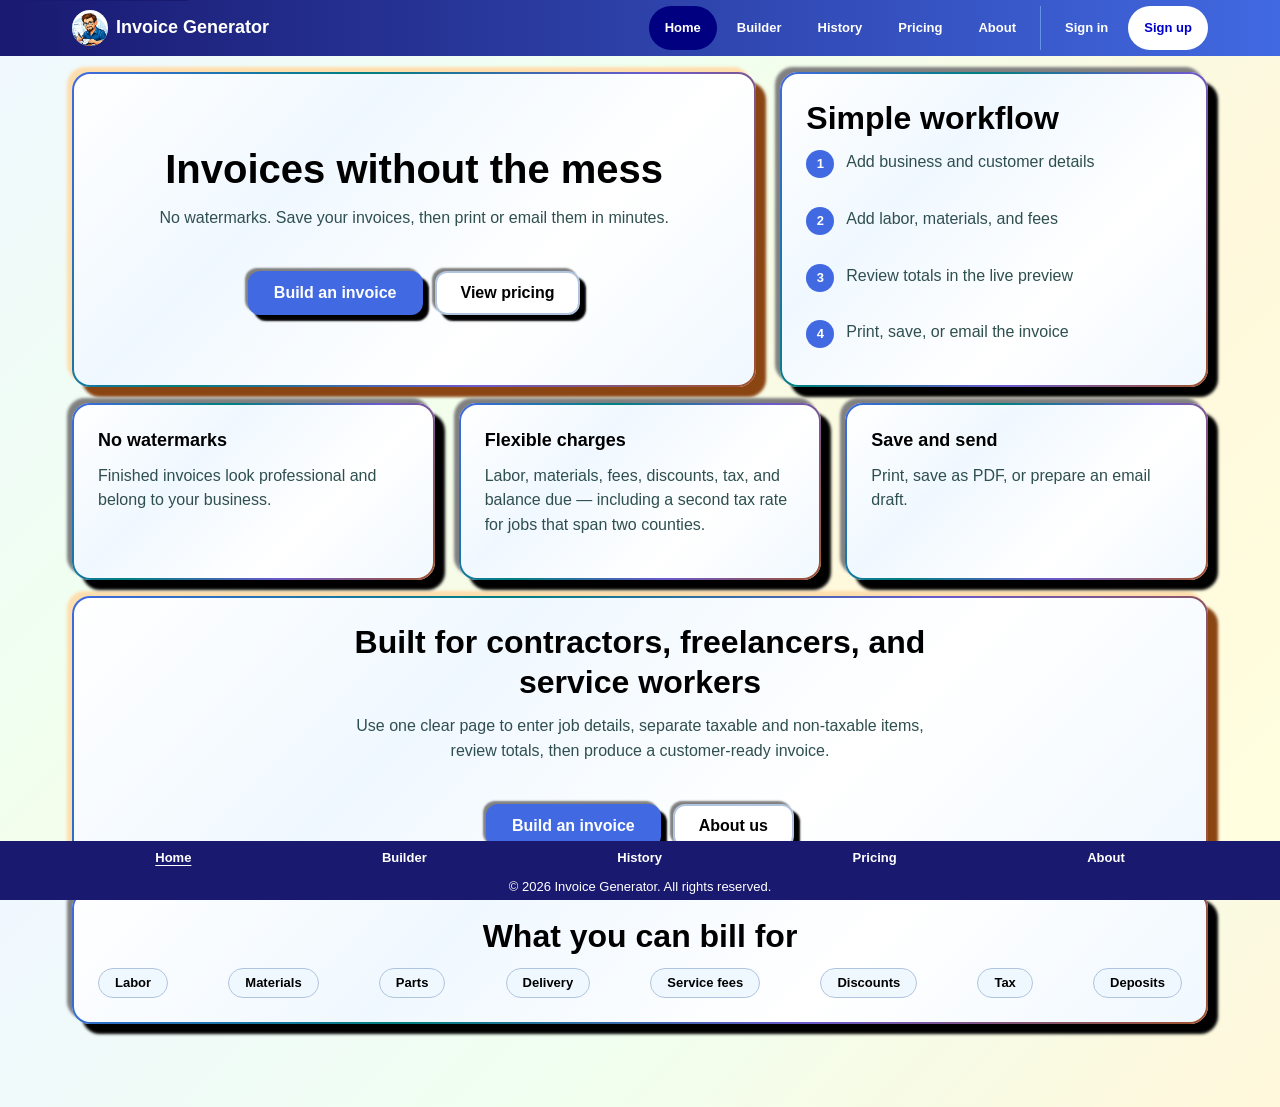
==== index.html @ 306b3587 "Initial project upload" ====
<!DOCTYPE html>
<html lang="en">
<head>
  <meta charset="UTF-8">
  <meta name="viewport" content="width=device-width, initial-scale=1.0">
  <link rel="icon" type="image/png" sizes="32x32" href="assets/favicon-32.png">
  <link rel="apple-touch-icon" sizes="180x180" href="assets/favicon-180.png">
  <title>Invoice Generator | Invoices without the mess</title>
  <meta name="description" content="Create professional invoices for labor, materials, and fees in minutes, then print, save, or email them with no watermarks.">
  <link rel="stylesheet" href="styles/variables.css">
  <link rel="stylesheet" href="styles/base.css">
  <link rel="stylesheet" href="styles/layout.css">
  <link rel="stylesheet" href="styles/components.css">
  <link rel="stylesheet" href="styles/home.css">
  <link rel="stylesheet" href="styles/print.css" media="print">
</head>
<body>
  <a class="skip-link" href="#main-content">Skip to main content</a>

  <header class="site-header">
    <div class="site-header__bar">
      <a class="site-header__brand" href="index.html"><img src="assets/logo-icon.png" alt="" class="site-header__brand-icon">Invoice Generator</a>
      <button type="button" class="nav-toggle" aria-expanded="false" aria-controls="primary-navigation">
        <span class="visually-hidden">Menu</span>
        <span class="nav-toggle__icon" aria-hidden="true"></span>
      </button>
      <nav class="primary-nav" id="primary-navigation" aria-label="Primary">
        <ul class="primary-nav__list">
          <li><a href="index.html" aria-current="page">Home</a></li>
          <li><a href="builder.html">Builder</a></li>
          <li><a href="history.html">History</a></li>
          <li><a href="pricing.html">Pricing</a></li>
          <li><a href="about.html">About</a></li>
          <li class="primary-nav__divider" aria-hidden="true"></li>
          <li><a href="sign-in.html">Sign in</a></li>
          <li><a href="sign-up.html" class="primary-nav__signup">Sign up</a></li>
        </ul>
      </nav>
    </div>
  </header>

  <main class="page-main" id="main-content">
    <div class="container">

      <section class="page-section">
        <div class="hero">
          <div class="card card--accent hero__primary">
            <h1>Invoices without the mess</h1>
            <p>No watermarks. Save your invoices, then print or email them in minutes.</p>
            <div class="hero__actions">
              <a class="button button--primary" href="builder.html">Build an invoice</a>
              <a class="button button--secondary" href="pricing.html">View pricing</a>
            </div>
          </div>

          <div class="card">
            <h2>Simple workflow</h2>
            <ol class="workflow-list">
              <li class="workflow-list__item">
                <span class="workflow-list__number" aria-hidden="true">1</span>
                <p>Add business and customer details</p>
              </li>
              <li class="workflow-list__item">
                <span class="workflow-list__number" aria-hidden="true">2</span>
                <p>Add labor, materials, and fees</p>
              </li>
              <li class="workflow-list__item">
                <span class="workflow-list__number" aria-hidden="true">3</span>
                <p>Review totals in the live preview</p>
              </li>
              <li class="workflow-list__item">
                <span class="workflow-list__number" aria-hidden="true">4</span>
                <p>Print, save, or email the invoice</p>
              </li>
            </ol>
          </div>
        </div>
      </section>

      <section class="page-section" aria-labelledby="features-heading">
        <h2 class="visually-hidden" id="features-heading">Why use Invoice Generator</h2>
        <div class="grid grid--3">
          <div class="card">
            <h3>No watermarks</h3>
            <p>Finished invoices look professional and belong to your business.</p>
          </div>
          <div class="card">
            <h3>Flexible charges</h3>
            <p>Labor, materials, fees, discounts, tax, and balance due &mdash; including a second tax rate for jobs that span two counties.</p>
          </div>
          <div class="card">
            <h3>Save and send</h3>
            <p>Print, save as PDF, or prepare an email draft.</p>
          </div>
        </div>
      </section>

      <section class="page-section" aria-labelledby="cta-heading">
        <div class="card card--accent cta-banner">
          <div class="cta-banner__text">
            <h2 id="cta-heading">Built for contractors, freelancers, and service workers</h2>
            <p>Use one clear page to enter job details, separate taxable and non-taxable items, review totals, then produce a customer-ready invoice.</p>
          </div>
          <div class="cta-banner__actions">
            <a class="button button--primary" href="builder.html">Build an invoice</a>
            <a class="button button--secondary" href="about.html">About us</a>
          </div>
        </div>
      </section>

      <section class="page-section" aria-labelledby="billfor-heading">
        <div class="card">
          <h2 id="billfor-heading" class="u-text-center">What you can bill for</h2>
          <ul class="chip-list chip-list--spread">
            <li class="chip">Labor</li>
            <li class="chip">Materials</li>
            <li class="chip">Parts</li>
            <li class="chip">Delivery</li>
            <li class="chip">Service fees</li>
            <li class="chip">Discounts</li>
            <li class="chip">Tax</li>
            <li class="chip">Deposits</li>
          </ul>
        </div>
      </section>

    </div>
  </main>

  <footer class="site-footer">
    <nav class="site-footer__nav" aria-label="Footer">
      <ul class="site-footer__list">
        <li><a href="index.html" aria-current="page">Home</a></li>
        <li><a href="builder.html">Builder</a></li>
        <li><a href="history.html">History</a></li>
        <li><a href="pricing.html">Pricing</a></li>
        <li><a href="about.html">About</a></li>
      </ul>
    </nav>
    <p class="site-footer__copyright">&copy; 2026 Invoice Generator. All rights reserved.</p>
  </footer>

  <script src="scripts/common.js" defer></script>
</body>
</html>
---- styles/variables.css ----
/*
  Design tokens for the Invoice Generator site.
  Every color value below is a CSS named color on purpose, per project
  requirements. Nothing else in the CSS should hardcode a color directly;
  it should reach for one of these variables instead.
*/

:root {
  /* surfaces */
  --color-page-background: white;
  --gradient-page-background: linear-gradient(135deg, aliceblue, honeydew, cornsilk, lightyellow);
  --color-surface: white;
  --color-surface-tint: aliceblue;
  --color-surface-muted: whitesmoke;

  /* borders and dividers */
  --color-border: lightsteelblue;
  --color-border-strong: cornflowerblue;
  --color-divider: gainsboro;

  /* text */
  --color-text-heading: black;
  --color-text-body: darkslategray;
  --color-text-muted: dimgray;
  --color-text-on-dark: white;
  --color-text-link: mediumblue;

  /* brand */
  --color-brand-primary: royalblue;
  --color-brand-primary-strong: mediumblue;
  --color-brand-primary-dark: navy;
  --color-brand-primary-darkest: midnightblue;

  /* accents, one per feature area so meaning stays consistent site-wide */
  --color-accent-teal: teal;
  --color-accent-green: seagreen;
  --color-accent-purple: slateblue;

  /* status */
  --color-success-background: honeydew;
  --color-success-text: darkgreen;
  --color-danger: crimson;
  --color-danger-background: seashell;

  /* chrome */
  --color-nav-gradient-start: midnightblue;
  --color-nav-gradient-end: royalblue;
  --color-footer-background: midnightblue;

  /* accessibility */
  --color-focus-ring: orangered;

  /* elevation: two-tone offset shadows (light top-left, dark bottom-right)
     used as this site's signature card treatment, scaled by importance.
     Neutral is the default; blue marks the invoice document specifically,
     orange marks calls to action, so the color itself carries meaning
     instead of every shadow being identical. */
  --color-shadow-light: grey;
  --color-shadow-dark: black;
  --color-shadow-blue-light: powderblue;
  --color-shadow-blue-dark: navy;
  --color-shadow-orange-light: navajowhite;
  --color-shadow-orange-dark: saddlebrown;

  --shadow-subtle: -3px -3px 2px var(--color-shadow-light), 6px 6px 2px var(--color-shadow-dark);
  --shadow-card: -5px -5px 3px var(--color-shadow-light), 10px 10px 3px var(--color-shadow-dark);
  --shadow-lifted: -6px -6px 4px var(--color-shadow-light), 14px 14px 4px var(--color-shadow-dark);
  --shadow-pressed: -1px -1px 1px var(--color-shadow-light), 2px 2px 1px var(--color-shadow-dark);

  --shadow-card-blue: -5px -5px 3px var(--color-shadow-blue-light), 10px 10px 3px var(--color-shadow-blue-dark);
  --shadow-lifted-blue: -6px -6px 4px var(--color-shadow-blue-light), 14px 14px 4px var(--color-shadow-blue-dark);
  --shadow-card-orange: -5px -5px 3px var(--color-shadow-orange-light), 10px 10px 3px var(--color-shadow-orange-dark);
  --shadow-lifted-orange: -6px -6px 4px var(--color-shadow-orange-light), 14px 14px 4px var(--color-shadow-orange-dark);

  --color-border-accent-green: seagreen;

  /* shared 4-color brand gradient, used for every card's border and
     background wash so the whole site reads as one consistent palette
     instead of a different treatment per page. Reuses the same four
     accent colors already used elsewhere (brand blue, teal, purple,
     and the orange accent), not new ones. */
  --gradient-brand: linear-gradient(120deg, royalblue, teal, slateblue, sienna);
  --gradient-wash: linear-gradient(135deg, white, aliceblue, white, aliceblue);
  --gradient-muted: linear-gradient(120deg, silver, gainsboro, silver, darkgray);

  /* the one color every numbered circle/badge uses site-wide (workflow
     steps, roadmap steps), so "step 2" doesn't quietly mean something
     different depending on which page it's on */
  --color-step-badge: royalblue;

  /* type */
  --font-family-base: "Segoe UI", Roboto, Helvetica, Arial, sans-serif;
  --font-family-serif: Cambria, "Times New Roman", Georgia, Times, serif;
  --font-size-small: 0.8125rem;
  --font-size-base: 1rem;
  --font-size-medium: 1.125rem;
  --font-size-large: 1.5rem;
  --font-size-xlarge: 2rem;
  --font-size-display: 2.5rem;
  --line-height-base: 1.55;
  --line-height-tight: 1.25;

  /* spacing scale, used instead of one-off pixel values */
  --space-2xs: 0.25rem;
  --space-xs: 0.5rem;
  --space-sm: 0.75rem;
  --space-md: 1rem;
  --space-lg: 1.5rem;
  --space-xl: 2rem;
  --space-2xl: 3rem;

  /* shape */
  --radius-small: 0.5rem;
  --radius-medium: 0.75rem;
  --radius-large: 1.125rem;
  --radius-pill: 999px;

  /* layout */
  --content-max-width: 74rem;
  --header-height: 3.5rem;
}
---- styles/base.css ----
*,
*::before,
*::after {
  box-sizing: border-box;
}

html {
  -webkit-text-size-adjust: 100%;
  scroll-behavior: smooth;
}

@media (prefers-reduced-motion: reduce) {
  html {
    scroll-behavior: auto;
  }

  *,
  *::before,
  *::after {
    animation-duration: 0.01ms !important;
    animation-iteration-count: 1 !important;
    transition-duration: 0.01ms !important;
    scroll-behavior: auto !important;
  }
}

html {
  height: 100%;
}

body {
  margin: 0;
  min-height: 100vh;
  display: flex;
  flex-direction: column;
  background-color: var(--color-page-background);
  background-image: var(--gradient-page-background);
  color: var(--color-text-body);
  font-family: var(--font-family-base);
  font-size: var(--font-size-base);
  line-height: var(--line-height-base);
}

h1,
h2,
h3,
h4 {
  color: var(--color-text-heading);
  line-height: var(--line-height-tight);
  margin: 0 0 var(--space-sm);
}

h1 {
  font-size: var(--font-size-display);
}

h2 {
  font-size: var(--font-size-xlarge);
}

h3 {
  font-size: var(--font-size-medium);
}

p {
  margin: 0 0 var(--space-md);
}

ul,
ol {
  margin: 0;
  padding: 0;
}

img {
  max-width: 100%;
  display: block;
}

a {
  color: var(--color-text-link);
}

a:not([class]) {
  text-decoration-thickness: 0.08em;
  text-underline-offset: 0.15em;
}

button {
  font-family: inherit;
}

table {
  border-collapse: collapse;
  width: 100%;
}

/*
  One consistent focus style for every interactive element on the site.
  Nothing removes this without replacing it, since that is one of the
  fastest ways to fail an accessibility check.
*/
a:focus-visible,
button:focus-visible,
input:focus-visible,
select:focus-visible,
textarea:focus-visible,
[tabindex]:focus-visible {
  outline: 0.2rem solid var(--color-focus-ring);
  outline-offset: 0.2rem;
  border-radius: var(--radius-small);
}

.u-mt-md {
  margin-top: var(--space-md);
}

.u-text-center {
  text-align: center;
}

.visually-hidden {
  position: absolute;
  width: 1px;
  height: 1px;
  padding: 0;
  margin: -1px;
  overflow: hidden;
  clip: rect(0, 0, 0, 0);
  white-space: nowrap;
  border: 0;
}

.skip-link {
  position: absolute;
  left: var(--space-md);
  top: -3rem;
  background-color: var(--color-brand-primary-darkest);
  color: var(--color-text-on-dark);
  padding: var(--space-sm) var(--space-md);
  border-radius: var(--radius-small);
  z-index: 100;
  transition: top 0.15s ease-in-out;
}

.skip-link:focus {
  top: var(--space-md);
}
---- styles/layout.css ----
.container {
  width: 100%;
  max-width: var(--content-max-width);
  margin-left: auto;
  margin-right: auto;
  padding-inline: var(--space-lg);
}

/* header and primary navigation */

.site-header {
  background-image: linear-gradient(to right, var(--color-nav-gradient-start), var(--color-nav-gradient-end));
  color: var(--color-text-on-dark);
  flex-shrink: 0;
  position: sticky;
  top: 0;
  z-index: 50;
}

.site-header a:focus-visible,
.site-header button:focus-visible {
  outline-color: white;
}

.site-header__bar {
  max-width: var(--content-max-width);
  margin-left: auto;
  margin-right: auto;
  padding-inline: var(--space-lg);
  min-height: var(--header-height);
  display: flex;
  align-items: center;
  justify-content: space-between;
  gap: var(--space-md);
}

.site-header__brand {
  display: inline-flex;
  align-items: center;
  gap: var(--space-xs);
  color: var(--color-text-on-dark);
  font-weight: 700;
  font-size: var(--font-size-medium);
  text-decoration: none;
  white-space: nowrap;
}

.site-header__brand-icon {
  width: 2.25rem;
  height: 2.25rem;
  border-radius: 50%;
  flex-shrink: 0;
  background-color: var(--color-surface);
}

.nav-toggle {
  display: block;
  background: none;
  border: 0.125rem solid var(--color-text-on-dark);
  border-radius: var(--radius-small);
  width: 2.75rem;
  height: 2.75rem;
  padding: 0;
  cursor: pointer;
  position: relative;
}

.nav-toggle__icon,
.nav-toggle__icon::before,
.nav-toggle__icon::after {
  position: absolute;
  left: 50%;
  width: 1.4rem;
  height: 0.15rem;
  background-color: var(--color-text-on-dark);
  transform: translateX(-50%);
  transition: transform 0.15s ease-in-out, opacity 0.15s ease-in-out;
}

.nav-toggle__icon {
  top: 50%;
  transform: translate(-50%, -50%);
}

.nav-toggle__icon::before {
  content: "";
  top: -0.45rem;
}

.nav-toggle__icon::after {
  content: "";
  top: 0.45rem;
}

.nav-toggle[aria-expanded="true"] .nav-toggle__icon {
  background-color: transparent;
}

.nav-toggle[aria-expanded="true"] .nav-toggle__icon::before {
  top: 0;
  transform: rotate(45deg);
}

.nav-toggle[aria-expanded="true"] .nav-toggle__icon::after {
  top: 0;
  transform: rotate(-45deg);
}

/* mobile base state: the nav is a hidden panel toggled open by the
   hamburger button, and its links stack full-width for easy tapping */
.primary-nav {
  display: none;
  width: 100%;
  padding-bottom: var(--space-md);
}

.primary-nav.is-open {
  display: block;
}

.primary-nav__list {
  list-style: none;
  display: flex;
  flex-direction: column;
  gap: var(--space-2xs);
}

.primary-nav__list a {
  display: block;
  color: var(--color-text-on-dark);
  text-decoration: none;
  font-weight: 600;
  font-size: var(--font-size-small);
  padding: var(--space-sm) var(--space-md);
  border-radius: var(--radius-pill);
  transition: background-color 0.15s ease-in-out, filter 0.15s ease-in-out;
}

.primary-nav__list a:hover {
  background-color: var(--color-brand-primary-strong);
  filter: brightness(1.15);
}

.primary-nav__list a[aria-current="page"] {
  background-color: var(--color-brand-primary-dark);
}

.primary-nav__divider {
  display: none;
}

.primary-nav__signup {
  background-color: var(--color-surface);
  color: var(--color-brand-primary-strong) !important;
}

.primary-nav__signup:hover {
  background-color: var(--color-surface-muted) !important;
  filter: none !important;
}

.site-header__bar {
  flex-wrap: wrap;
}

/* desktop enhancement: the nav becomes a permanent horizontal bar and
   the hamburger button disappears, since there's room to show it all */
@media (min-width: 56rem) {
  .nav-toggle {
    display: none;
  }

  .primary-nav {
    display: block;
    width: auto;
    padding-bottom: 0;
  }

  .primary-nav__list {
    flex-direction: row;
    flex-wrap: wrap;
    gap: var(--space-2xs);
  }

  .primary-nav__list a {
    display: inline-block;
  }

  .primary-nav__divider {
    display: block;
    width: 0.0625rem;
    align-self: stretch;
    background-color: cornflowerblue;
    margin-left: var(--space-2xs);
    margin-right: var(--space-2xs);
  }

  .site-header__bar {
    flex-wrap: nowrap;
  }
}

/* page shell */

.page-main {
  display: block;
  flex: 1 0 auto;
}

.page-header {
  padding-block: var(--space-lg) var(--space-md);
}

.page-header--tight {
  padding-block: var(--space-md) var(--space-md);
}

.page-header__title {
  margin-bottom: var(--space-xs);
}

.page-header__lede {
  color: var(--color-text-muted);
  max-width: 42rem;
  font-size: var(--font-size-medium);
}

.page-header__lede--wide {
  max-width: 60rem;
}

.page-header--center .page-header__lede {
  margin-left: auto;
  margin-right: auto;
}

.page-section {
  padding-block: var(--space-md);
}

.page-section + .page-section {
  padding-top: 0;
}

.page-section:last-of-type {
  padding-bottom: var(--space-lg);
}

/* footer */

.site-footer {
  background-color: var(--color-footer-background);
  color: var(--color-text-on-dark);
  flex-shrink: 0;
  position: sticky;
  bottom: 0;
  z-index: 50;
}

.site-footer__nav {
  max-width: var(--content-max-width);
  margin-left: auto;
  margin-right: auto;
  padding: var(--space-2xs) var(--space-lg);
}

.site-footer__list {
  list-style: none;
  display: flex;
  flex-wrap: wrap;
  justify-content: space-between;
  gap: var(--space-sm) var(--space-lg);
}

.site-footer__list li {
  flex: 1 1 auto;
  text-align: center;
}

.site-footer__list a {
  color: var(--color-text-on-dark);
  text-decoration: none;
  font-weight: 600;
  font-size: var(--font-size-small);
  padding: 0.2rem var(--space-sm);
  border-radius: var(--radius-pill);
  transition: background-color 0.15s ease-in-out, filter 0.15s ease-in-out;
}

.site-footer__list a:hover {
  background-color: var(--color-brand-primary-strong);
  filter: brightness(1.15);
}

.site-footer__list a[aria-current="page"] {
  text-decoration: underline;
  text-underline-offset: 0.2em;
}

.site-footer__copyright {
  background-color: var(--color-footer-background);
  text-align: center;
  font-size: var(--font-size-small);
  margin: 0;
  padding: 0.2rem;
}

/* generic layout helpers reused across pages */

.grid {
  display: grid;
  gap: var(--space-lg);
}

@media (min-width: 56rem) {
  .grid--3 {
    grid-template-columns: repeat(3, 1fr);
  }

  .grid--4 {
    grid-template-columns: repeat(4, 1fr);
  }
}

.stack {
  display: flex;
  flex-direction: column;
  gap: var(--space-md);
}
---- styles/components.css ----
/* cards */

.card {
  border: 0.125rem solid transparent;
  border-radius: var(--radius-large);
  background-image: var(--gradient-wash), var(--gradient-brand);
  background-origin: border-box;
  background-clip: padding-box, border-box;
  box-shadow: var(--shadow-card);
  padding: var(--space-lg);
}

.card__lede {
  color: var(--color-text-muted);
  margin-bottom: var(--space-md);
}

.card--accent {
  box-shadow: var(--shadow-card-orange);
}

.card--emphasis {
  box-shadow: var(--shadow-lifted);
}

/*
  A muted card drops the gradient entirely in favor of a flat grey look,
  for content that isn't live yet or isn't the highlighted choice, while
  staying just as readable as any other card.
*/
.card--muted {
  background-image: linear-gradient(135deg, var(--color-surface-muted), white, var(--color-surface-muted)), var(--gradient-muted);
  background-origin: border-box;
  background-clip: padding-box, border-box;
  box-shadow: var(--shadow-subtle);
  color: var(--color-text-muted);
}

.card--muted .card__lede,
.card--muted h3,
.card--muted h2 {
  color: var(--color-text-muted);
}

/*
  A diagonal "not built yet" hatch pattern for muted cards that represent
  a specific planned option (like a future pricing tier), rather than
  every muted card generally. Lives on a pseudo-element so it can sit at
  a fixed 50% opacity independent of the card's own background gradient.
*/
.card--striped {
  position: relative;
  overflow: hidden;
}

.card--striped::before {
  content: "";
  position: absolute;
  top: 0;
  right: 0;
  bottom: 0;
  left: 0;
  background-image: repeating-linear-gradient(45deg, grey, grey 0.125rem, transparent 0.125rem, transparent 0.75rem);
  opacity: 0.5;
  pointer-events: none;
  z-index: 0;
}

.card--striped > * {
  position: relative;
  z-index: 1;
}

/* buttons */

.button-row {
  display: flex;
  flex-wrap: wrap;
  gap: var(--space-sm);
}

.button-row--center {
  justify-content: center;
}

.button {
  display: inline-flex;
  align-items: center;
  justify-content: center;
  gap: var(--space-xs);
  border-radius: var(--radius-medium);
  border: 0.125rem solid transparent;
  font-weight: 700;
  font-size: var(--font-size-base);
  padding: var(--space-sm) var(--space-lg);
  cursor: pointer;
  text-decoration: none;
  line-height: 1;
  box-shadow: var(--shadow-subtle);
  transition: box-shadow 0.1s ease-in-out, transform 0.1s ease-in-out;
}

.button:hover:not(:disabled) {
  filter: brightness(1.08);
  transform: translateY(-0.0625rem);
}

.button:active:not(:disabled) {
  box-shadow: var(--shadow-pressed);
  transform: translate(0.125rem, 0.125rem);
  filter: none;
}

.button:disabled {
  box-shadow: none;
  cursor: not-allowed;
  opacity: 0.6;
}

.button--primary {
  background-color: var(--color-brand-primary);
  color: var(--color-text-on-dark);
}

.button--primary:hover:not(:disabled) {
  background-color: var(--color-brand-primary-strong);
}

.button--secondary {
  background-color: var(--color-surface);
  border-color: var(--color-border);
  color: var(--color-text-heading);
}

.button--secondary:hover:not(:disabled) {
  background-color: var(--color-surface-muted);
  border-color: var(--color-border-strong);
  filter: none;
}

.button--ghost {
  background-color: var(--color-surface);
  border-color: var(--color-brand-primary);
  color: var(--color-brand-primary);
}

.button--ghost:hover:not(:disabled) {
  background-color: var(--color-surface-muted);
  filter: none;
}

.button--danger {
  background-color: var(--color-surface);
  border-color: var(--color-danger);
  color: var(--color-danger);
}

.button--danger:hover:not(:disabled) {
  background-color: var(--color-danger-background);
}

.button--small {
  font-size: var(--font-size-small);
  padding: var(--space-2xs) var(--space-sm);
}

.button--full {
  width: 100%;
}

/* badges and pills */

.badge {
  display: inline-flex;
  align-items: center;
  border-radius: var(--radius-pill);
  font-weight: 700;
  font-size: var(--font-size-small);
  padding: var(--space-2xs) var(--space-sm);
  border: 0.0625rem solid transparent;
}

.badge--selected {
  background-color: var(--color-surface-tint);
  border-color: var(--color-brand-primary);
  color: var(--color-brand-primary-strong);
}

.badge--planned {
  background-color: var(--color-surface-muted);
  border-color: var(--color-border);
  color: var(--color-text-muted);
}

.future-banner {
  background-image: linear-gradient(120deg, saddlebrown, sienna, firebrick);
  border-radius: var(--radius-medium);
  padding: var(--space-sm) var(--space-lg);
  margin-top: var(--space-lg);
  text-align: center;
}

.future-banner__text {
  color: white;
  font-weight: 800;
  letter-spacing: 0.06em;
  text-transform: uppercase;
  margin: 0;
  font-size: var(--font-size-base);
}

.chip-list {
  list-style: none;
  display: flex;
  flex-wrap: wrap;
  gap: var(--space-xs);
}

.chip-list--spread {
  justify-content: space-between;
}

.chip {
  display: inline-block;
  background-color: var(--color-surface-tint);
  border: 0.0625rem solid var(--color-border);
  border-radius: var(--radius-pill);
  padding: var(--space-2xs) var(--space-md);
  font-size: var(--font-size-small);
  font-weight: 600;
  color: var(--color-text-heading);
}

/* feature and icon list items */

.icon-dot {
  width: 0.65rem;
  height: 0.65rem;
  border-radius: 50%;
  display: inline-block;
  flex-shrink: 0;
}

.icon-dot--primary {
  background-color: var(--color-brand-primary);
}

.icon-dot--teal {
  background-color: var(--color-accent-teal);
}

.icon-dot--green {
  background-color: var(--color-accent-green);
}

.icon-dot--purple {
  background-color: var(--color-accent-purple);
}

.feature-list {
  list-style: none;
  display: flex;
  flex-direction: column;
  gap: var(--space-md);
}

.feature-list__item {
  display: flex;
  gap: var(--space-sm);
  align-items: flex-start;
}

.feature-list__item .icon-dot {
  margin-top: 0.4em;
}

.feature-list__desc {
  margin: 0;
  color: var(--color-text-muted);
  font-size: var(--font-size-small);
}

.feature-list--row .feature-list__desc {
  font-size: 1.625rem;
  font-weight: 600;
  color: var(--color-text-heading);
}

.feature-list--row .feature-list__item .icon-dot {
  width: 1rem;
  height: 1rem;
  margin-top: 0.5em;
}

.feature-list--row {
  flex-direction: row;
  flex-wrap: wrap;
  justify-content: space-evenly;
  gap: var(--space-md) var(--space-xl);
}

/* form fields */

.field {
  display: flex;
  flex-direction: column;
  gap: var(--space-2xs);
  margin-bottom: var(--space-md);
}

.field__label {
  font-weight: 700;
  font-size: var(--font-size-small);
  color: var(--color-text-heading);
}

.field__hint {
  font-size: var(--font-size-small);
  color: var(--color-text-muted);
}

.field__error {
  font-size: var(--font-size-small);
  color: var(--color-danger);
  display: none;
}

.field.has-error .field__error {
  display: block;
}

.field.has-error .field__input {
  border-color: var(--color-danger);
}

.field__input,
.field__select {
  font: inherit;
  padding: var(--space-sm) var(--space-md);
  border-radius: var(--radius-small);
  border: 0.0625rem solid var(--color-border);
  background-color: var(--color-surface);
  color: var(--color-text-body);
  width: 100%;
  transition: background-color 0.15s ease-in-out, box-shadow 0.15s ease-in-out;
}

.field__input:focus-visible,
.field__select:focus-visible {
  border-color: var(--color-brand-primary);
  background-color: var(--color-surface-tint);
  box-shadow: 0 0 0 0.2rem var(--color-surface-tint);
}

.field__input--qty {
  width: 4.5rem;
}

.field__input--rate {
  width: 5.5rem;
}

.field-row {
  display: grid;
  gap: var(--space-md);
}

@media (min-width: 40rem) {
  .field-row--2 {
    grid-template-columns: repeat(2, 1fr);
  }

  .field-row--3 {
    grid-template-columns: repeat(3, 1fr);
  }
}

fieldset {
  border: 0;
  padding: 0;
  margin: 0 0 var(--space-xl);
}

legend {
  font-weight: 700;
  font-size: var(--font-size-medium);
  color: var(--color-text-heading);
  padding: 0;
  margin-bottom: var(--space-2xs);
  width: 100%;
}

.legend-lede {
  font-weight: 400;
  font-size: var(--font-size-small);
  color: var(--color-text-muted);
  display: block;
  margin-bottom: var(--space-md);
}

/* tables */

.data-table {
  width: 100%;
  border: 0.0625rem solid var(--color-border);
  border-radius: var(--radius-medium);
  overflow: hidden;
}

.data-table th,
.data-table td {
  text-align: left;
  padding: var(--space-sm);
  font-size: var(--font-size-small);
  border-bottom: 0.0625rem solid var(--color-divider);
}

.data-table thead th {
  background-color: var(--color-surface-tint);
  color: var(--color-text-muted);
  text-transform: uppercase;
  letter-spacing: 0.04em;
  font-size: 0.7rem;
}

.data-table tbody tr:last-child td {
  border-bottom: 0;
}

.data-table td.is-numeric,
.data-table th.is-numeric {
  text-align: right;
}

.data-table__remove {
  background: none;
  border: 0;
  color: var(--color-danger);
  cursor: pointer;
  font-weight: 700;
  font-size: var(--font-size-small);
  padding: var(--space-2xs) var(--space-xs);
}

.data-table__field-label {
  position: absolute;
  width: 1px;
  height: 1px;
  padding: 0;
  margin: -1px;
  overflow: hidden;
  clip: rect(0, 0, 0, 0);
  white-space: nowrap;
  border: 0;
}

/*
  Below this width, six columns of inputs in one table row stop being
  readable no matter how the space is divided, so each item becomes its
  own labeled card instead. The field labels (hidden in the table view
  because the column headers already say what they are) become real
  visible text here, since the column headers are gone.
*/
/*
  The items table is always laid out as one labeled card per row rather
  than a traditional multi-column table. A compact table needs roughly
  820px of its own width to stay readable, but once the page is wide
  enough to show the two-column builder layout, the table's column only
  gets about 55-60% of the viewport - which stays below that safe width
  all the way from a 1024px tablet up through common 1366px and 1440px
  laptop screens. Rather than a breakpoint that quietly breaks again on
  ordinary laptops, the readable layout is just the layout, always.
*/
#items-table thead {
  display: none;
}

#items-table,
#items-table tbody,
#items-table tr,
#items-table td {
  display: block;
  width: 100%;
}

#items-table {
  border: none;
}

#items-table tr {
  border: 0.125rem solid var(--color-border-accent-green);
  border-radius: var(--radius-medium);
  padding: var(--space-md);
  margin-bottom: var(--space-md);
}

#items-table td {
  border-bottom: none;
  padding: var(--space-xs) 0;
  text-align: left;
}

#items-table .field__input--qty,
#items-table .field__input--rate {
  width: 100%;
}

#items-table .data-table__field-label {
  position: static;
  width: auto;
  height: auto;
  padding: 0;
  margin: 0 0 var(--space-2xs);
  overflow: visible;
  clip: auto;
  white-space: normal;
  display: block;
  font-weight: 700;
  font-size: var(--font-size-small);
  color: var(--color-text-muted);
}

/* status text used inside the totals summary */

.totals {
  display: flex;
  flex-direction: column;
  gap: var(--space-xs);
  margin-top: var(--space-md);
}

.totals__row {
  display: flex;
  justify-content: space-between;
  font-size: var(--font-size-small);
  color: var(--color-text-muted);
}

.totals__row--final {
  font-size: var(--font-size-medium);
  font-weight: 700;
  color: var(--color-text-heading);
  border-top: 0.0625rem solid var(--color-divider);
  padding-top: var(--space-sm);
  margin-top: var(--space-2xs);
}

/* a set of native radio inputs styled as a segmented control, reused for
   invoice design, logo position, and spacing density */

.option-picker {
  display: flex;
  flex-wrap: wrap;
  gap: var(--space-sm);
}

.option-picker__choice {
  position: relative;
  cursor: pointer;
}

.option-picker__choice input {
  position: absolute;
  opacity: 0;
  width: 1px;
  height: 1px;
}

.option-picker__choice span {
  display: inline-block;
  padding: var(--space-sm) var(--space-lg);
  border: 0.125rem solid var(--color-border);
  border-radius: var(--radius-medium);
  font-weight: 700;
  font-size: var(--font-size-small);
  color: var(--color-text-heading);
  transition: border-color 0.15s ease-in-out, background-color 0.15s ease-in-out;
}

.option-picker__choice:hover span {
  border-color: var(--color-border-strong);
}

.option-picker__choice input:checked + span {
  border-color: var(--color-brand-primary);
  background-color: var(--color-surface-tint);
  color: var(--color-brand-primary-strong);
}

.option-picker__choice input:focus-visible + span {
  outline: 0.2rem solid var(--color-focus-ring);
  outline-offset: 0.2rem;
}

/* checkbox toggles used throughout the Formatting section */

.toggle-list {
  display: flex;
  flex-direction: column;
  gap: var(--space-sm);
  margin-bottom: var(--space-lg);
}

.toggle-row {
  display: flex;
  align-items: flex-start;
  gap: var(--space-sm);
}

.toggle-row input {
  margin-top: 0.2rem;
  flex-shrink: 0;
}

.toggle-row__text {
  display: flex;
  flex-direction: column;
}

.toggle-row__label {
  font-weight: 700;
  font-size: var(--font-size-small);
  color: var(--color-text-heading);
}

.toggle-row__hint {
  font-size: var(--font-size-small);
  color: var(--color-text-muted);
}

.format-group {
  margin-bottom: var(--space-lg);
}

.format-group__label {
  display: block;
  font-weight: 700;
  font-size: var(--font-size-small);
  color: var(--color-text-heading);
  margin-bottom: var(--space-sm);
}

/* watermark opacity slider */

.opacity-control {
  display: flex;
  align-items: center;
  gap: var(--space-md);
  max-width: 24rem;
}

.opacity-control input[type="range"] {
  flex: 1;
  accent-color: var(--color-brand-primary);
}

.opacity-control__value {
  font-weight: 700;
  font-size: var(--font-size-small);
  color: var(--color-text-heading);
  min-width: 3rem;
  text-align: right;
}

/* step indicator used on the builder page */

.step-list {
  list-style: none;
  display: grid;
  grid-template-columns: repeat(2, 1fr);
  gap: var(--space-sm);
  margin-bottom: var(--space-xl);
}

@media (min-width: 30rem) {
  .step-list {
    grid-template-columns: repeat(3, 1fr);
  }
}

@media (min-width: 48rem) {
  .step-list {
    grid-template-columns: repeat(6, 1fr);
  }
}

.step-list__link {
  display: flex;
  align-items: center;
  gap: var(--space-xs);
  justify-content: center;
  border: 0.125rem solid var(--color-border);
  border-radius: var(--radius-pill);
  padding: var(--space-sm) var(--space-sm);
  text-decoration: none;
  color: var(--color-text-muted);
  font-weight: 700;
  font-size: var(--font-size-small);
  transition: border-color 0.15s ease-in-out, background-color 0.15s ease-in-out;
}

.step-list__link:hover {
  border-color: var(--color-border-strong);
  background-color: var(--color-surface-tint);
}

.step-list__number {
  width: 1.5rem;
  height: 1.5rem;
  border-radius: 50%;
  background-color: var(--color-surface-muted);
  color: var(--color-text-muted);
  display: inline-flex;
  align-items: center;
  justify-content: center;
  font-size: 0.75rem;
  flex-shrink: 0;
}
---- styles/home.css ----
.hero {
  display: grid;
  gap: var(--space-lg);
  align-items: stretch;
}

.hero__primary {
  display: flex;
  flex-direction: column;
  justify-content: center;
  align-items: center;
  text-align: center;
}

@media (min-width: 56rem) {
  .hero {
    grid-template-columns: 1.6fr 1fr;
  }
}

.hero__actions {
  display: flex;
  flex-wrap: wrap;
  gap: var(--space-sm);
  margin-top: var(--space-lg);
}

.workflow-list {
  list-style: none;
  display: flex;
  flex-direction: column;
  gap: var(--space-md);
}

.workflow-list__item {
  display: flex;
  gap: var(--space-sm);
  align-items: flex-start;
}

.workflow-list__number {
  width: 1.75rem;
  height: 1.75rem;
  border-radius: 50%;
  background-color: var(--color-step-badge);
  color: var(--color-text-on-dark);
  font-size: var(--font-size-small);
  font-weight: 700;
  display: inline-flex;
  align-items: center;
  justify-content: center;
  flex-shrink: 0;
}

.cta-banner {
  display: flex;
  flex-direction: column;
  align-items: center;
  text-align: center;
  gap: var(--space-lg);
}

.cta-banner__text {
  max-width: 38rem;
}

.cta-banner__actions {
  display: flex;
  flex-wrap: wrap;
  gap: var(--space-sm);
  justify-content: center;
}
---- styles/print.css ----
@media print {
  .site-header,
  .site-footer,
  .skip-link,
  .no-print {
    display: none !important;
  }

  body {
    background-color: var(--color-page-background);
    background-image: none;
    display: block;
  }

  .page-main {
    min-height: 0;
  }

  .container {
    max-width: none;
    padding-inline: 0;
  }

  .print-layout,
  .builder-layout {
    display: block;
  }

  #invoice-print-area {
    background-color: var(--color-page-background);
    border-radius: 0;
    padding: 0;
  }

  .invoice {
    border: none;
    box-shadow: none;
    padding: 0;
  }

  @page {
    margin: 0.6in;
  }
}
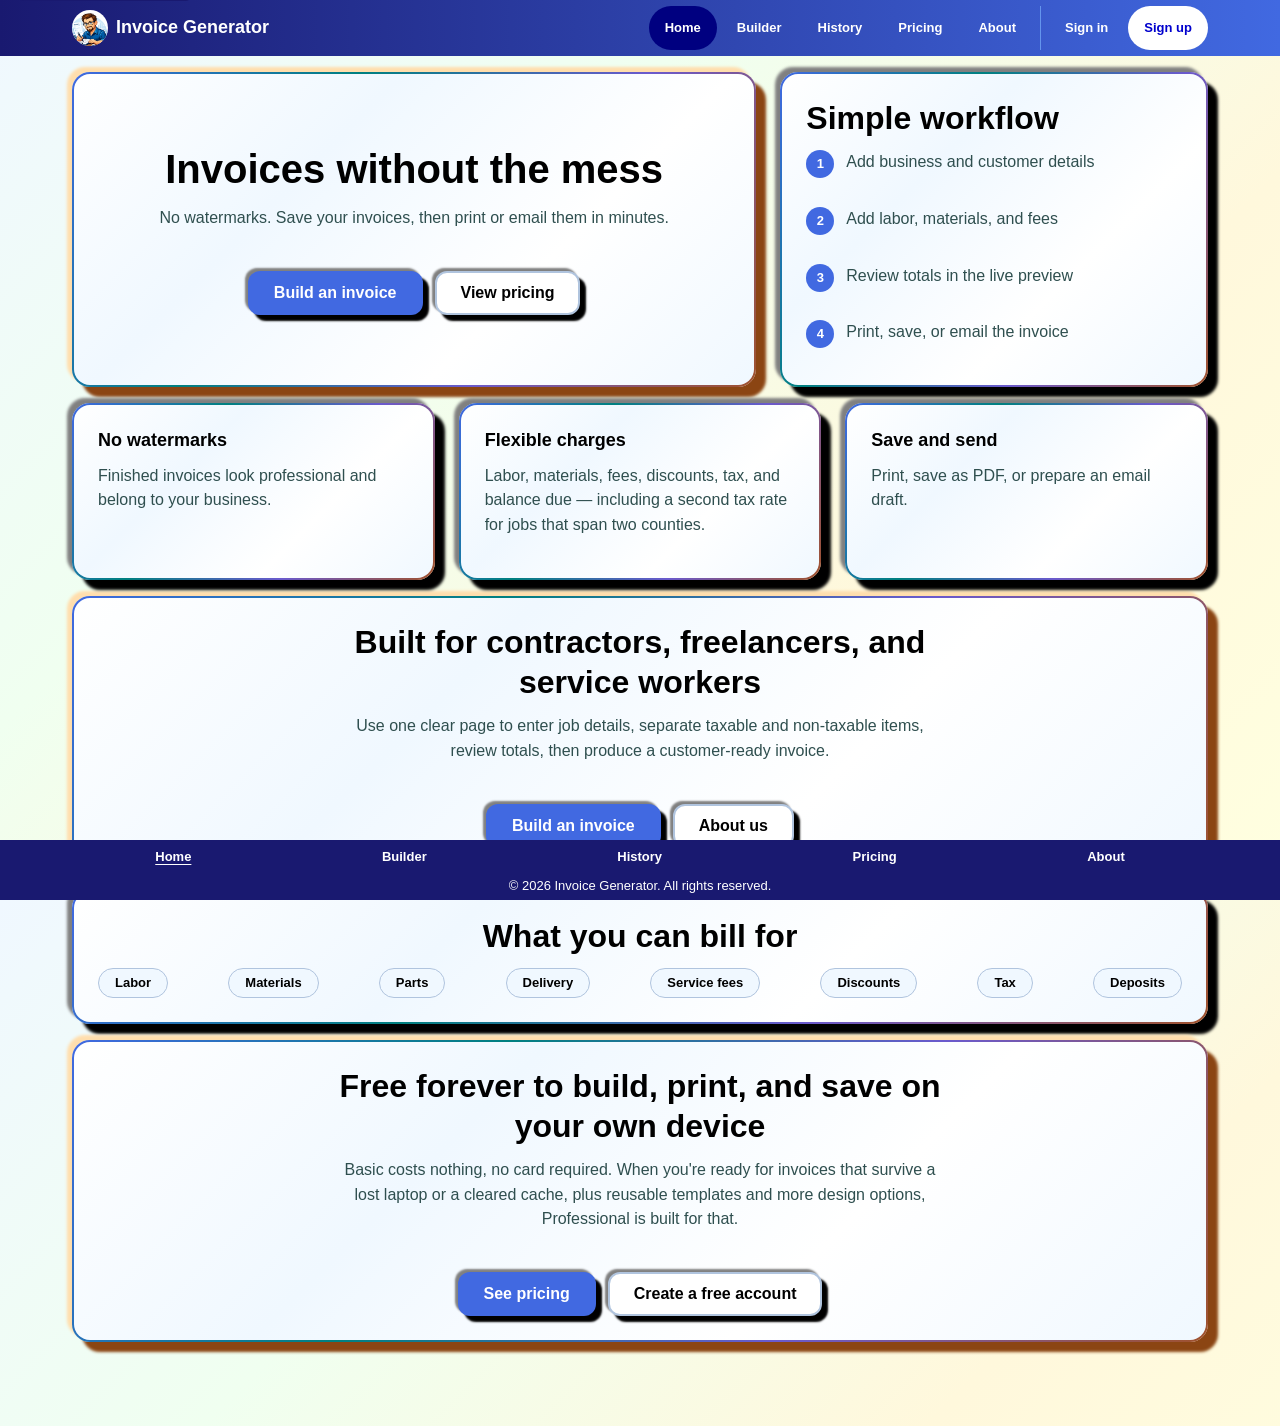
==== commit 88bca2d1: "Updated Signup Signin and print preview. Also changed pages to darker font and removed stripes from " ====
--- a/index.html
+++ b/index.html
@@ -124,6 +124,19 @@
         </div>
       </section>
 
+      <section class="page-section" aria-labelledby="pricing-teaser-heading">
+        <div class="card card--accent cta-banner">
+          <div class="cta-banner__text">
+            <h2 id="pricing-teaser-heading">Free forever to build, print, and save on your own device</h2>
+            <p>Basic costs nothing, no card required. When you're ready for invoices that survive a lost laptop or a cleared cache, plus reusable templates and more design options, Professional is built for that.</p>
+          </div>
+          <div class="cta-banner__actions">
+            <a class="button button--primary" href="pricing.html">See pricing</a>
+            <a class="button button--secondary" href="sign-up.html">Create a free account</a>
+          </div>
+        </div>
+      </section>
+
     </div>
   </main>
 
@@ -141,5 +154,6 @@
   </footer>
 
   <script src="scripts/common.js" defer></script>
+  <script src="scripts/invoice-data.js" defer></script>
 </body>
-</html>
+</html>
